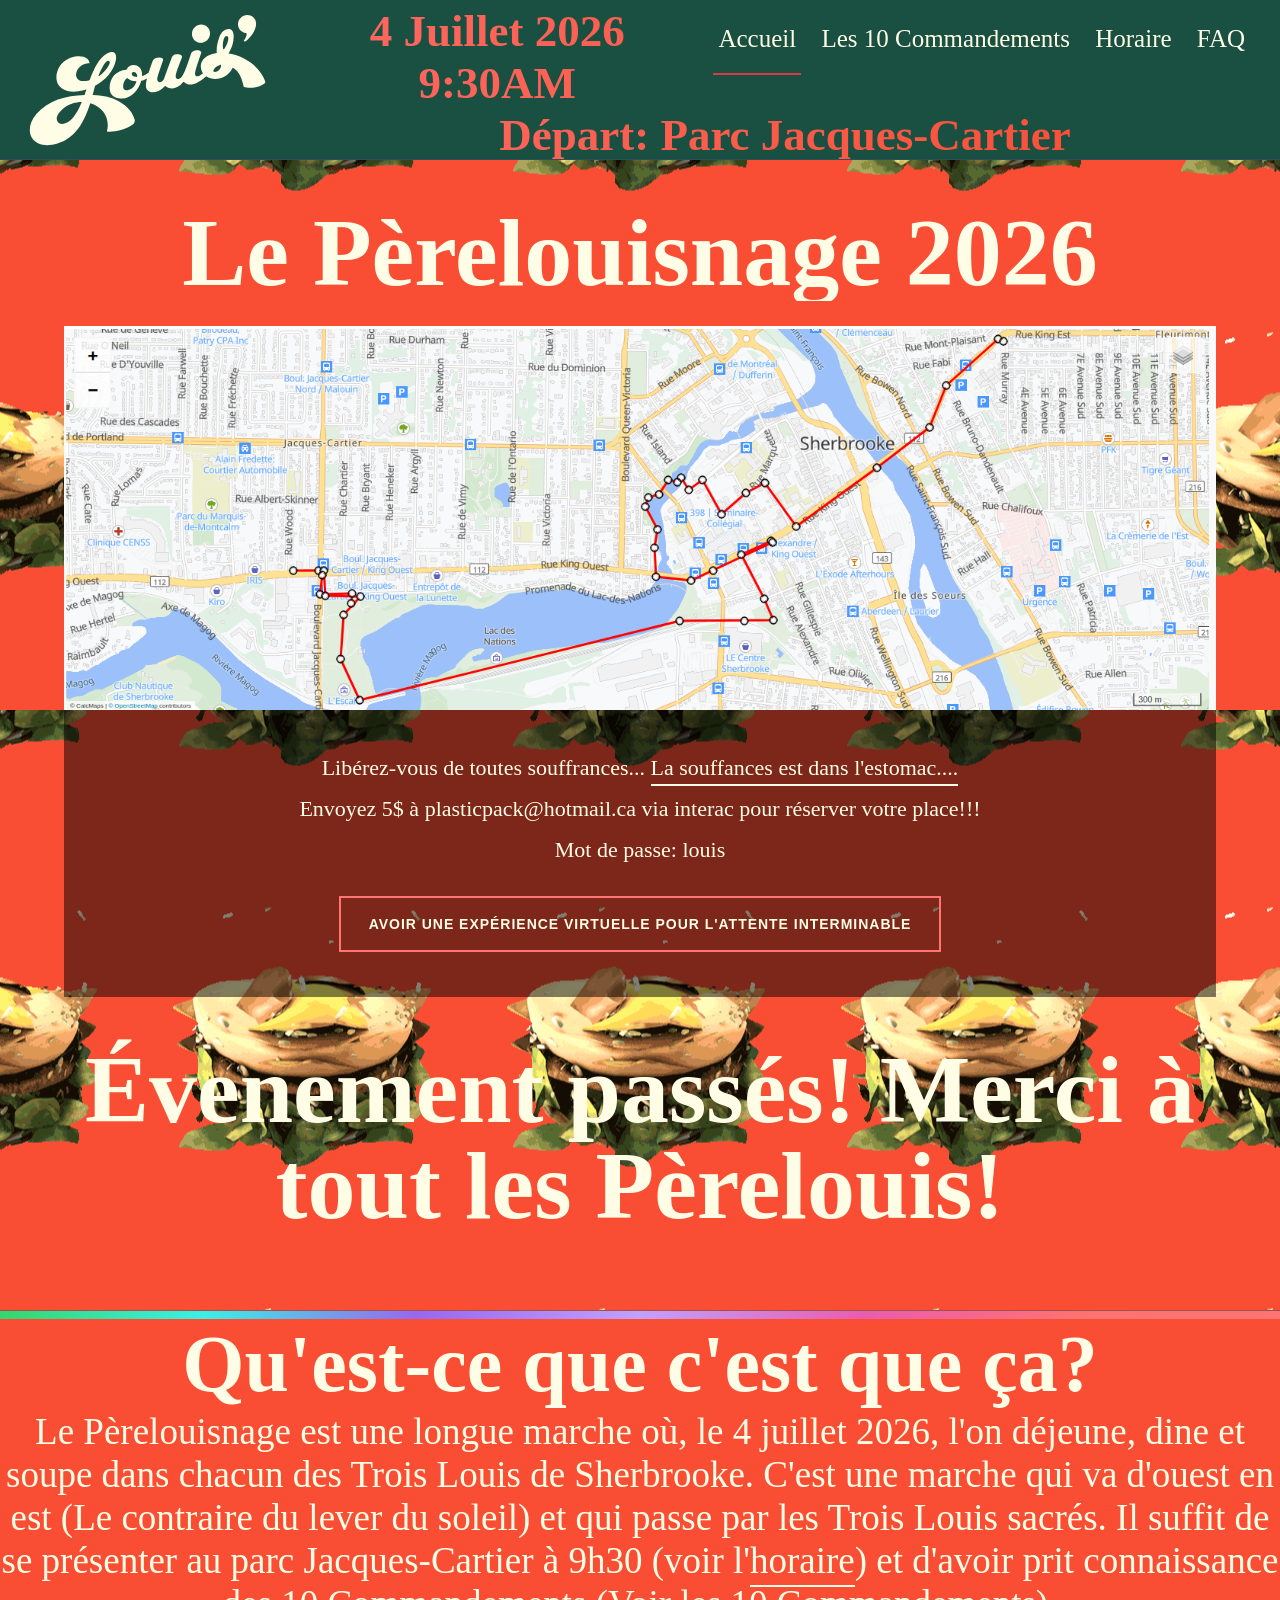
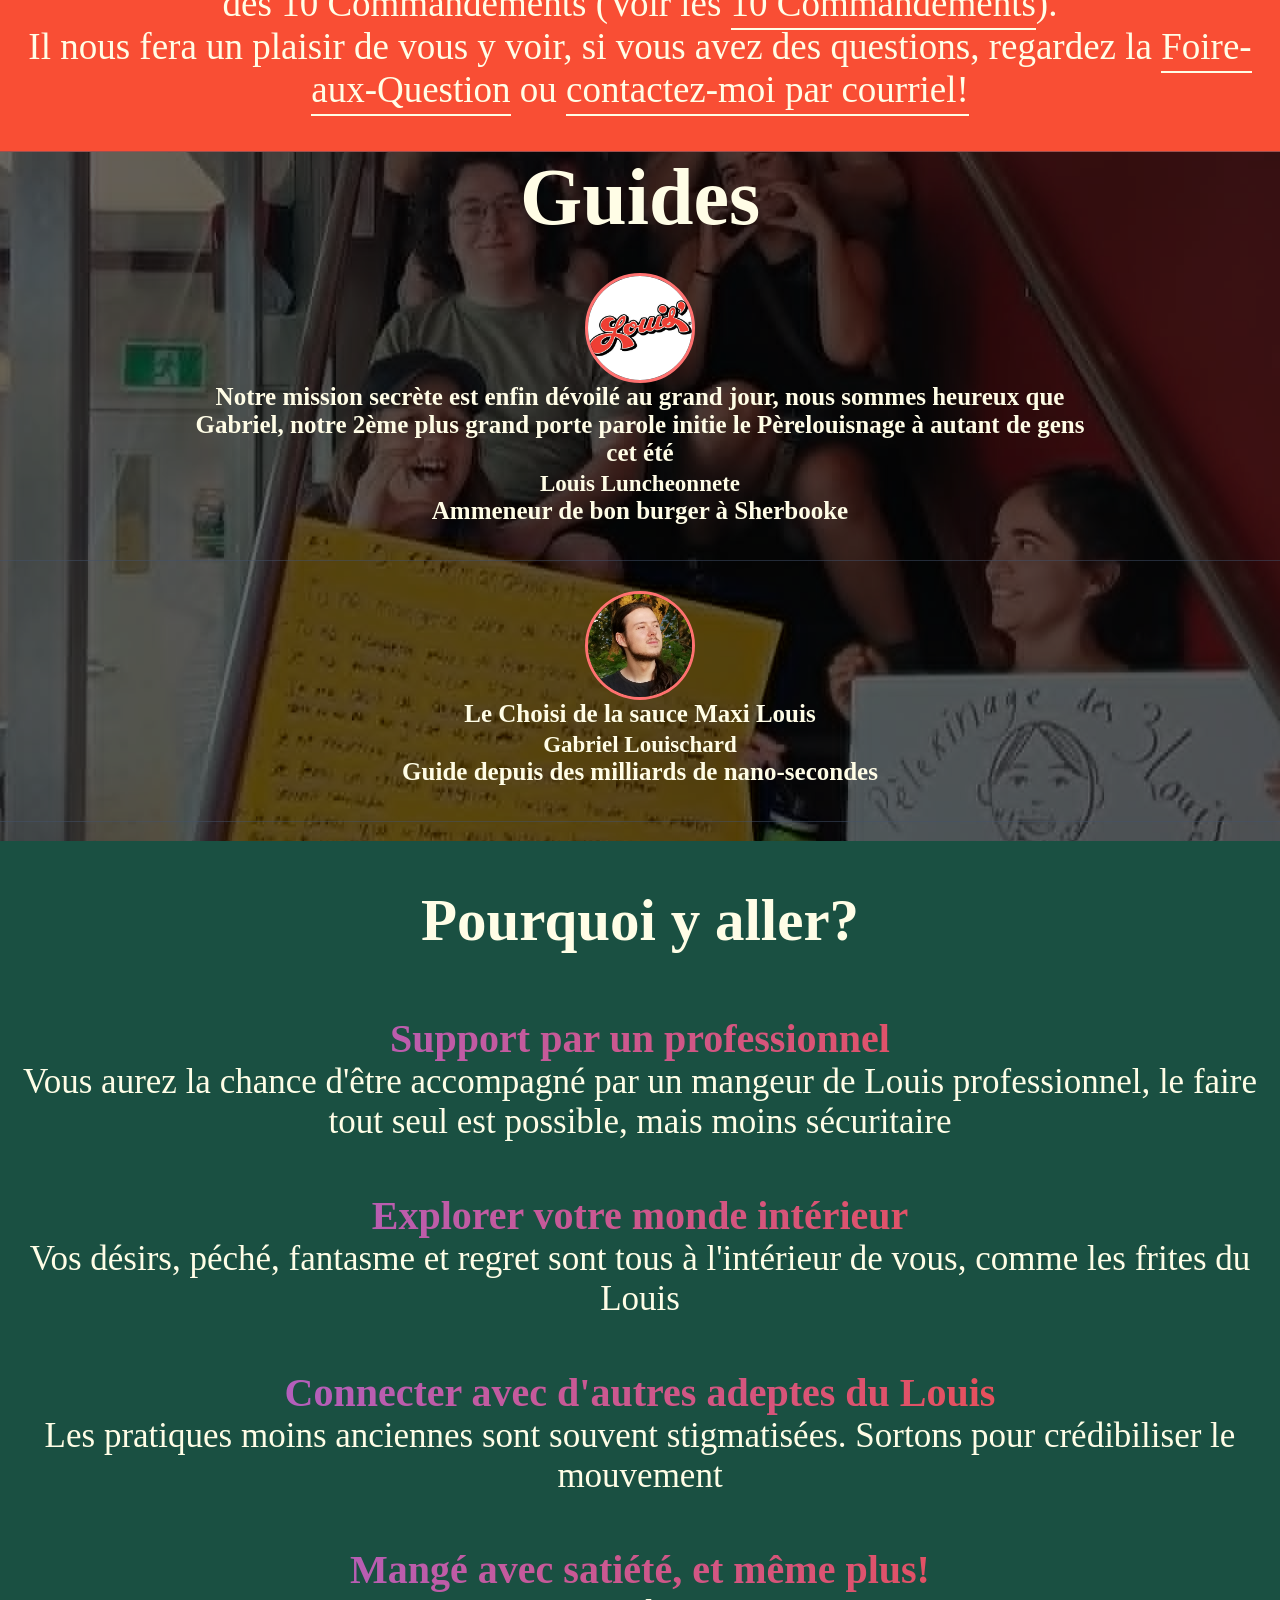
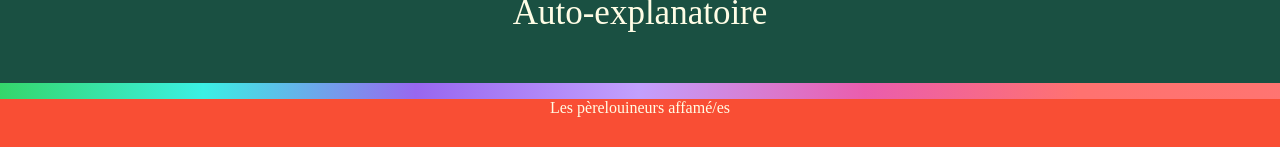
==== index.html @ 46c158fc "basecommit" ====
<html>
    <head>
        <link rel="stylesheet" href="asset/style.css">
    <script>
      // Set the date we're counting down to
      var countDownDate = new Date("Jul 4, 2026 9:30:00").getTime();
      var countDownDateEnd = new Date("Jul 4, 2026 18:30:00").getTime();
      
      // Update the count down every 1 second
      var x = setInterval(function() {
      
        // Get today's date and time
        var now = new Date().getTime();
      
        // Find the distance between now and the count down date
        var distance = countDownDate - now;
        var distanceEnd = countDownDateEnd - now;
      
        // Time calculations for days, hours, minutes and seconds
        var days = Math.floor(distance / (1000 * 60 * 60 * 24));
        var hours = Math.floor((distance % (1000 * 60 * 60 * 24)) / (1000 * 60 * 60));
        var minutes = Math.floor((distance % (1000 * 60 * 60)) / (1000 * 60));
        var seconds = Math.floor((distance % (1000 * 60)) / 1000);
      
        // Display the result in the element with id="demo"
        document.getElementById("demo").innerHTML = days + "d " + hours + "h "
        + minutes + "m " + seconds + "s ";
      
        // If the count down is finished, write some text
        if (distanceEnd < 0) {
          clearInterval(x);
          document.getElementById("demo").innerHTML = "Évenement passés! Merci à tout les Pèrelouis!";
        } else if (distance < 0) {
          document.getElementById("demo").innerHTML = "Pèrelouisnage commencé... nous vous prions d'être respectueux...";
        }

      }, 1000);
      </script>
    </head>
    <body>
        <header>
            <img class="logo" src="image/logo-louis.svg">
            <nav>
                <li class="active"><a href="index.html">Accueil</a></li>
                <li><a href="10Commendements.html">Les 10 Commandements</a></li>
                <li><a href="horaire.html">Horaire</a></li>
                <li><a href="faq.html">FAQ</a></li>
            </nav>
            <middle>
              <h2 class="gradient-text-center">4 Juillet 2026 9:30AM</h2>
              <h2 class="gradient-text-center">Départ: Parc Jacques-Cartier</h2>
            </middle>
        </header>
        <section class="content-h" height="1000px">
        <h1 class="gradient-text">Le Pèrelouisnage 2026</h1>
        <img src="image/iti_2026.png">
        </section>
        <section class="content">
            <div class="container">
                <p>
                    Libérez-vous de toutes souffrances...
                    <a class="underline" href="">La souffances est dans l'estomac....</a> 
                </p>
                <p>
                  Envoyez 5$ à plasticpack@hotmail.ca via interac pour réserver votre place!!!
                </p>
                <p>
                  Mot de passe: louis
                </p>
                <br>
                <a class="button" href="gifSludge.html">
                    Avoir une expérience virtuelle pour l'attente interminable
                </a>
            </div>
            <div class="countdown-time">
              <h1 id="demo"></h1>
            </div>
        </section>
        <hr>
        <hr class="gradient">
        <section class="sponsors">
          <h1>Qu'est-ce que c'est que ça?</h1>
         <p>
            Le Pèrelouisnage est une longue marche où, le 4 juillet 2026, l'on déjeune, dine et soupe dans chacun des Trois Louis de Sherbrooke. C'est une marche qui va d'ouest en est (Le contraire du lever du soleil) et qui passe par les Trois Louis sacrés. Il suffit de se présenter au parc Jacques-Cartier à 9h30 (voir l'<a class="underline" href="horaire.html">horaire</a>) et d'avoir prit connaissance des 10 Commandements (Voir les <a class="underline" href="10Commendements.html">10 Commandements</a>).<br>
            Il nous fera un plaisir de vous y voir, si vous avez des questions, regardez la <a class="underline" href="faq.html">Foire-aux-Question</a> ou <a class="underline" href="mailto:plasticpack@hotmail.ca">contactez-moi par courriel!</a>
         </p> 
        </section>
        <hr>
    <section class="bg_pele">
        <section class="guides">
            <h1>Guides</h1>
            <ul class="speaker-list">
                <li>
                    <img alt="Louis" src="image/louis.png">
                    <h3>Notre mission secrète est enfin dévoilé au grand jour, nous sommes heureux que Gabriel, notre 2ème plus grand porte parole initie le Pèrelouisnage à autant de gens cet été</h3>
                    <h4>Louis Luncheonnete</h4>
                    <h5>Ammeneur de bon burger à Sherbooke</h5>
                </li>
                <li>
                    <img alt="Guru" src="image/guru.jpg">
                    <h3>Le Choisi de la sauce Maxi Louis</h3>
                    <h4>Gabriel Louischard</h4>
                    <h5>Guide depuis des milliards de nano-secondes</h5>
            </ul>
        </section>
    </section>
        <!-- <hr class="gradient"> -->
        <!-- <hr> -->
        <section class="attends">
            <h2>Pourquoi y aller?</h2>

            <h4 class="text-gradient-purple">Support par un professionnel</h4>
      <p>Vous aurez la chance d'être accompagné par un mangeur de Louis professionnel, le faire tout seul est possible, mais moins sécuritaire</p>

            <h4 class="text-gradient-purple">Explorer votre monde intérieur</h4>
            <p>Vos désirs, péché, fantasme et regret sont tous à l'intérieur de vous, comme les frites du Louis</p>

            <h4 class="text-gradient-purple">Connecter avec d'autres adeptes du Louis</h4>
            <p>Les pratiques moins anciennes sont souvent stigmatisées. Sortons pour crédibiliser le mouvement</p>

            <h4 class="text-gradient-purple">Mangé avec satiété, et même plus!</h4>
            <p>Auto-explanatoire</p>
        </section>
        <hr class="gradient">
        <!-- <hr> -->
        <hr class="gradient">
        <footer>
            <p class="copyright">Les pèrelouineurs affamé/es</p>
        </footer>
    </body>
</html>
---- asset/style.css ----
/*
 * @Name: GitHub Event Web
 * @Author: Max Base
 * @Repository: https://github.com/BaseMax/GitHubEventWeb
*/

@import url("https://fonts.googleapis.com/css?family=Open+Sans");
:root {
  --main-bg-color: #F94E34;
  --secondary-color: #1A5042;
  --text-color: #FFFDE6;
  --secondary-gradient: linear-gradient(135deg, #1a5042, #1a5042, #6b7280);
  --primary-gradient: linear-gradient(267.91deg, var(--main-bg-color) 9.35%, #FF7170 96.48%);
}
* {
    padding: 0;
    margin: 0;
}
*, *:before, *:after {
    box-sizing: border-box;
}
body {
    background: var(--main-bg-color);
    color: var(--text-color);
    font-family: "Comic Sans MS", "Comic Sans", cursive;
}
img {
    border: 10px;
    max-width:90%
}
a {
    text-decoration: none;
    cursor: pointer;
    color: inherit;
}
a.underline {
    padding-bottom: 4px;
    color: var(--text-color);
    border-bottom: 2px solid var(--text-color);
}
.gradient-subtext {
    background: -webkit-linear-gradient(270.97deg, #FFE580 -21.36%, #FF7571 -2.45%, #EA5DAD 26.84%, #C2A0FD 64.15%, #3BF0E4 108.29%, #B2F4B6 159.03%);
    -webkit-background-clip: text;
    -webkit-text-fill-color: transparent;
}
.gradient-text-2 {
    /* background: -webkit-linear-gradient(270.97deg, #FFE580 -21.36%, #FF7571 -2.45%, #EA5DAD 26.84%, #C2A0FD 64.15%, #3BF0E4 108.29%, #B2F4B6 159.03%); */
    /* background: var(--primary-gradient); */
    -webkit-background-clip: text;
    -webkit-text-fill-color: blue;
}
.gradient-text {
    /* background: -webkit-linear-gradient(270.97deg, #FFE580 -21.36%, #FF7571 -2.45%, #EA5DAD 26.84%, #C2A0FD 64.15%, #3BF0E4 108.29%, #B2F4B6 159.03%); */
    background: var(--text-color);
    -webkit-background-clip: text;
    -webkit-text-fill-color: transparent;
}
.gradient-text-center {
    /* background: -webkit-linear-gradient(270.97deg, #FFE580 -21.36%, #FF7571 -2.45%, #EA5DAD 26.84%, #C2A0FD 64.15%, #3BF0E4 108.29%, #B2F4B6 159.03%); */
    background: var(--primary-gradient);
    -webkit-background-clip: text;
    -webkit-text-fill-color: transparent;
    position: center;
}
.text-gradient-purple {
    background: linear-gradient(87.54deg, #9867F0 -6.8%, #ED4E50 84.14%);
    -webkit-background-clip: text;
    -webkit-text-fill-color: transparent;
}
.button {
    font-family: "alliance", mono, sans-serif;
    position: relative;
    z-index: 1;
    display: inline-flex;
    align-items: center;
    justify-content: center;
    text-transform: none;
    font-weight: 600;
    font-size: 14px;
    padding: 4px 28px;
    height: 56px;
    border-radius: 0;
    overflow: hidden;
    background: transparent;
    letter-spacing: 0.07em;
    text-transform: uppercase;
    font-feature-settings: 'salt' on, 'ss01' on, 'ss02' on;
    color: var(--text-color);
    border: 2px solid #FF7571;
}
.button:hover {
    background: linear-gradient(269.16deg, #FFE580 -15.83%, #FF7571 -4.97%, #FF7270 15.69%, #EA5DAD 32.43%, #C2A0FD 50.09%, #9867F0 67.47%, #3BF0E4 84.13%, #33CE43 105.13%, #B2F4B6 123.24%);
    background-position: 58% 50%;
    background-size: 500%;
    color: black;
}
section.updates {
    text-align: center;
    display: inline-block;
    width: 100%;
    height: auto;
    border-top: 1px solid rgba(66,82,109,0.5);
    border-bottom: 1px solid rgba(66,82,109,0.5);
    padding-top: 45px;
    padding-bottom: 45px;
    color: var(--text-color);
}
section.updates p.signup-text {
    font-size: 20px;
}
section.updates p.follow-text {
    margin-top: 35px;
}
footer {
    text-align: center;
    display: inline-block;
    width: 100%;
    height: auto;
    color: var(--text-color);
}
footer ul {
    width: 100%;
    float: left;
    margin-top: 25px;
    margin-bottom: 25px;
}
footer .logo {
    width: 45px;
    margin-bottom: 10px;
}
footer .copyright {
    width: 100%;
    display: inline-block;
    margin-bottom: 30px;
}
ul.linear-list {

}
ul.linear-list li {
    display: inline-block;
    padding: 10px;
}
header {
    width: 100%;
    height: 160px;
    background: var(--secondary-color);
    border-bottom: 1px solid rgba(66,82,109,0.5);
    padding-top: 5px;
    padding-bottom: 5px;
}

header middle {
    font-size: 30px;
    text-align: center;
}
header nav {
    font-size: 25px;
    float: right;
    margin-right: 30px;
}
header nav li {
    display: inline-block;
    margin-left: 9px;
    padding-right: 5px;
    padding-left: 5px;
    padding-top: 20px;
    padding-bottom: 20px;
}
header nav li.active {
    border-bottom: 2px solid #d73a49;
    /* border-bottom: 2px solid #FFE57F;  */
}
section.blog {
    width: 100%;
    float: left;
}
section.blog .subtitle {
    color: var(--text-color);
}
section.blog h1 {
    font-size: 45px;
    color: var(--text-color);
    margin-bottom: 15px;
}
section.blog p {
    text-align: justify;
    line-height: 30px;
    padding-top: 8px;
    padding-bottom: 15px;
}
section.blog .author {
    float: left;
    margin-left: 20px;
    margin-bottom: 35px;
}
section.blog .time {
    color: #;
}
section.blog .author .details {
    float: left;
    margin-left: 15px;
}
section.blog .author h5 {
    width: 100%;
    margin-top: 5px;
    font-size: 19px;
    margin-bottom: 5px;
}
section.blog .author span {
    width: 100%;
}
section.blog .author img {
    float: left;
    width: 70px;
    border-radius: 50%;
}
header .logo {
    width: 250px;
    float: left;
    margin-right: 15px;
    margin-top: 8px;
    margin-left: 25px;
}
header .time {
    float: left;
    line-height: 60px;
    color: var(--text-color);
}
section.countdown-time {
    line-height: 250px;
    background-color: rgba(0,0,0,0.5);
    color: var(--text-color)
}
section.sponsors h1 {
    opacity: 1;
    font-size: 80px;
}
section.sponsors {
    opacity: 1;
    display: inline-block;
    text-align: center;
    width: 100%;
    height: auto;
    margin-bottom: 40px;
    font-size: 37px;
    /* border-top: 1px solid rgba(66,82,109,0.5); */
}
section.guides h1 {
    font-size: 80;
    opacity: 1;
}
section.bg_pele {
    background-image: url('../image/2025_celeb.jpeg');
    background-position: center;
    background-attachment: cover;
    background-repeat: repeat;
}
section.guides {
    opacity: 1;
    background-color: rgba(0,0,0,0.6);
    text-align: center;
    display: inline-block;
    width: 100%;
    height: auto;
}
section.attends {
    opacity: 1;
    text-align: center;
    display: inline-block;
    width: 100%;
    height: auto;
    background-color: var(--secondary-color);
    background-position: bottom/left;
    background-attachment: cover;
    background-repeat: no-repeat;
}
section.attends h2 {
    font-size: 59px;
    margin-bottom: 60px;
    margin-top: 45px;
}
section.attends h4 {
    font-size: 40px;
}
section.attends p {
    font-size: 35px;
    color: var(--text-color);
    margin-bottom: 50px;
}
section.content-small {
    height: auto !important;
}
section.content-small h1 {
    margin-top: 0px !important;
}
section.content_commandement {
    text-align: center;
    display: inline-block;
    width: 100%;
    height: 500;
    background-color: var(--secondary-color);
    background-image: url('../image/creepy_commend.png');
    background-position: center;
    background-attachment: cover;
    background-repeat: repeat;
}
section.content_commandement  h1 {
    font-size: 96px;
    line-height: 96px;
    margin-top: 45px;
    margin-bottom: 25px;
}
section.content_commandement p {
    margin-bottom: 15px;
    color: var(--text-color);
    font-size: 22px;
}
section.content {
    text-align: center;
    display: inline-block;
    width: 100%;
    height: 600px;
    background-image: url('../asset/burger_transparent.gif');
    background-position: center;
    background-attachment: cover;
    background-repeat: repeat;
}
section.content_wholesome {
    text-align: center;
    display: inline-block;
    width: 100%;
    height: 600px;
    background-image: url('../image/2025_celeb.jpeg');
    background-position: center;
    background-attachment: cover;
    background-repeat: repeat;
}
section.content-h {
    text-align: center;
    display: inline-block;
    width: 100%;
    background-image: url('../asset/burger_transparent.gif');
    background-position: center;
    background-attachment: cover;
    background-repeat: repeat;
}
section.sponsors h4 {
    font-size: 36px;
    line-height: 96px;
    text-align: center;
    display: inline-block;
    width: 100%;
    background-image: url('../image/2025_celeb.jpeg');
    background-position: center;
    background-attachment: cover;
    background-repeat: repeat;
}
section.content-h h1 {
    font-size: 96px;
    line-height: 96px;
    margin-top: 45px;
    margin-bottom: 25px;
}
section.content h1 {
    font-size: 96px;
    line-height: 96px;
    margin-top: 45px;
    margin-bottom: 25px;
}
section.content p {
    margin-bottom: 15px;
    color: var(--text-color);
    font-size: 22px;
}
.dino {
    text-align: center;
    width: 100%;
}
.container {
    width: 90%;
    padding: 45px;
    margin: auto;
    background: rgba(0,0,0,0.5);
}
ul.sponsor-list {
    float: left;
    width: 100%;
    margin-top: 15px;
    margin-bottom: 25px;
}
ul.sponsor-list li {
    width: 25%;
    float: left;
    margin-bottom: 15px;
    width: calc(25% - 16px);
}
ul.sponsor-list li img {
    text-align: center;
    vertical-align: middle;
    /* max-width: 150px; */
    /* max-height: 40px; */
    width: auto;
    max-width: 70%;
    max-height: 80px;
}
ul.sponsor-list li a {
    display: flex;
    align-items: center;
    justify-content: center;
    width: 100%;
    height: 128px;
    position: relative;
    z-index: 1;
    overflow: hidden;
    transition: opacity .3s ease-in-out;
}
hr.gradient {
    background: linear-gradient(269.16deg, #FFE580 -15.83%, #FF7571 -4.97%, #FF7270 15.69%, #EA5DAD 32.43%, #C2A0FD 50.09%, #9867F0 67.47%, #3BF0E4 84.13%, #33CE43 105.13%, #B2F4B6 123.24%);
    height: 8px;
}
hr {
    background: rgba(66,82,109,0.5);
    height: 1px;
    border: none;
}
section.subscribe {
    text-align: center;
    display: inline-block;
    width: 100%;
    height: auto;
    z-index: 1;
    background: url(cta-bg.png) center/100% auto no-repeat;
    padding: 120px 0;
}
section.subscribe p {
    width: 100%;
    font-size: 24px;
    margin-bottom: 20px;
}
ul.blog-utilites {
    float: right;
}
ul.blog-utilites li {
    display: inline-block;
    text-align: center;
    margin-left: 7px;
    margin-right: 7px;
}
a.go-back {

}
a.go-back svg {
    float: left;
}
a.go-back span {
    float: left;
    line-height: 24px;
    margin-left: 10px;
}
.clear {
    clear: both;
}
section.faq {
    text-align: center;
    width: 100%;
    height: auto;
}
section.faq h1 {
    font-size: 43px;
    margin-bottom: 39px;
}
ul.faq-question svg {
    float: right;
    cursor: pointer;
    margin-top: -35px;
    fill: var(--text-color);
    transition: transform .6s ease;
}
ul.faq-question h2.faq-title {
    text-align: left;
    font-size: 30px;
    margin-bottom: 15px;
}
ul.faq-question .faq-content {
    text-align: left;
    margin-left: 0px;
    font-weight: 500;
    margin-bottom: 26px;
    color: var(--text-color);
}
ul.speaker-list {
    width: 100%;
    float: left;
    margin-bottom: 19px;
}
ul.speaker-list li {
    width: 100%;
    height: auto;
    /* float: left; */
    display: inline-block;
    padding-top: 30px;
    padding-bottom: 35px;
    border-bottom: 1px solid rgba(66,82,109,0.5);
}
ul.speaker-list li img {
    width: 110px;
    border-radius: 50%;
    /* border: 3px solid #FFE57F; */
    border: 3px solid #FF7170;
}
ul.speaker-list li h3 {
    text-align: center;
    width: 100%;
    padding-left: 15%;
    padding-right: 15%;
    font-size: 25px;
    color: var(--text-color);
    margin-bottom: 4px;
}
ul.speaker-list li h4 {
    font-size: 23px;
    color: var(--text-color);
}
ul.speaker-list li h5 {
    font-size: 25px;
    color: var(--text-color);
}
section.speakers h1 {
    font-size: 64px;
    line-height: 96px;
    margin-top: 45px;
    margin-bottom: 25px;
}
section.profile {
    float: left;
    width: 100%;
    height: auto;
    margin-bottom: 45px;
}
section.profile .avatar {
    float: left;
    width: 250px;
    border-radius: 10px;
}
section.profile .details {
    width: calc(100% - 275px);
    margin-left: 25px;
    float: left;
}
section.profile h1 {
    font-size: 54px;
    margin-bottom: 8px;
}
section.profile h2 {
    color: var(--text-color);
    margin-bottom: 25px;
}
section.profile .social {
    margin-top: 25px;
}
section.profile .social svg {
    height: 24px;
    fill: currentColor;
    margin-right: 25px;
}
ul.comm-list {
    width: 100%;
    float: left;
    margin-bottom: 19px;
    background-image: url(".../image/2025_celeb.jpeg");
}
ol.comm-list li {
    type: "I";
    text-align: left;
    width: 100%;
    background-color: rgba(0,0,0,0.6);
    padding-left: 15%;
    padding-right: 15%;
    font-size: 50;
    color: var(--text-color);
    width: 100%;
    height: auto;
    /* float: left; */
    padding-top: 30px;
    padding-bottom: 35px;
    border-bottom: 5px solid rgba(66,82,109,0.7);
}

.styled-table {
    width: 100%;
    align-items: center;
    border-collapse: collapse;
    margin-left: auto;
    margin-right: auto;
    font-size: 2em;
    font-family: sans-serif;
    min-width: 400px;
    box-shadow: 0 0 20px rgba(0, 0, 0, 0.15);
}

.styled-table thead tr {
    background-color: var(--secondary-color);
    color: var(--text-color);
    text-align: left;
}

.styled-table th,
.styled-table td {
    padding: 12px 15px;
}

.styled-table tbody tr {
    border-bottom: 1px solid #dddddd;
}

.styled-table tbody tr:last-of-type {
    border-bottom: 2px solid #009879;
}

.styled-table td img {
    width: 110px;
    border-radius: 50%;
    /* border: 3px solid #FFE57F; */
    border: 3px solid #FF7170;
}
.ggapi {
  width: 250px;
  height: 250px;
}
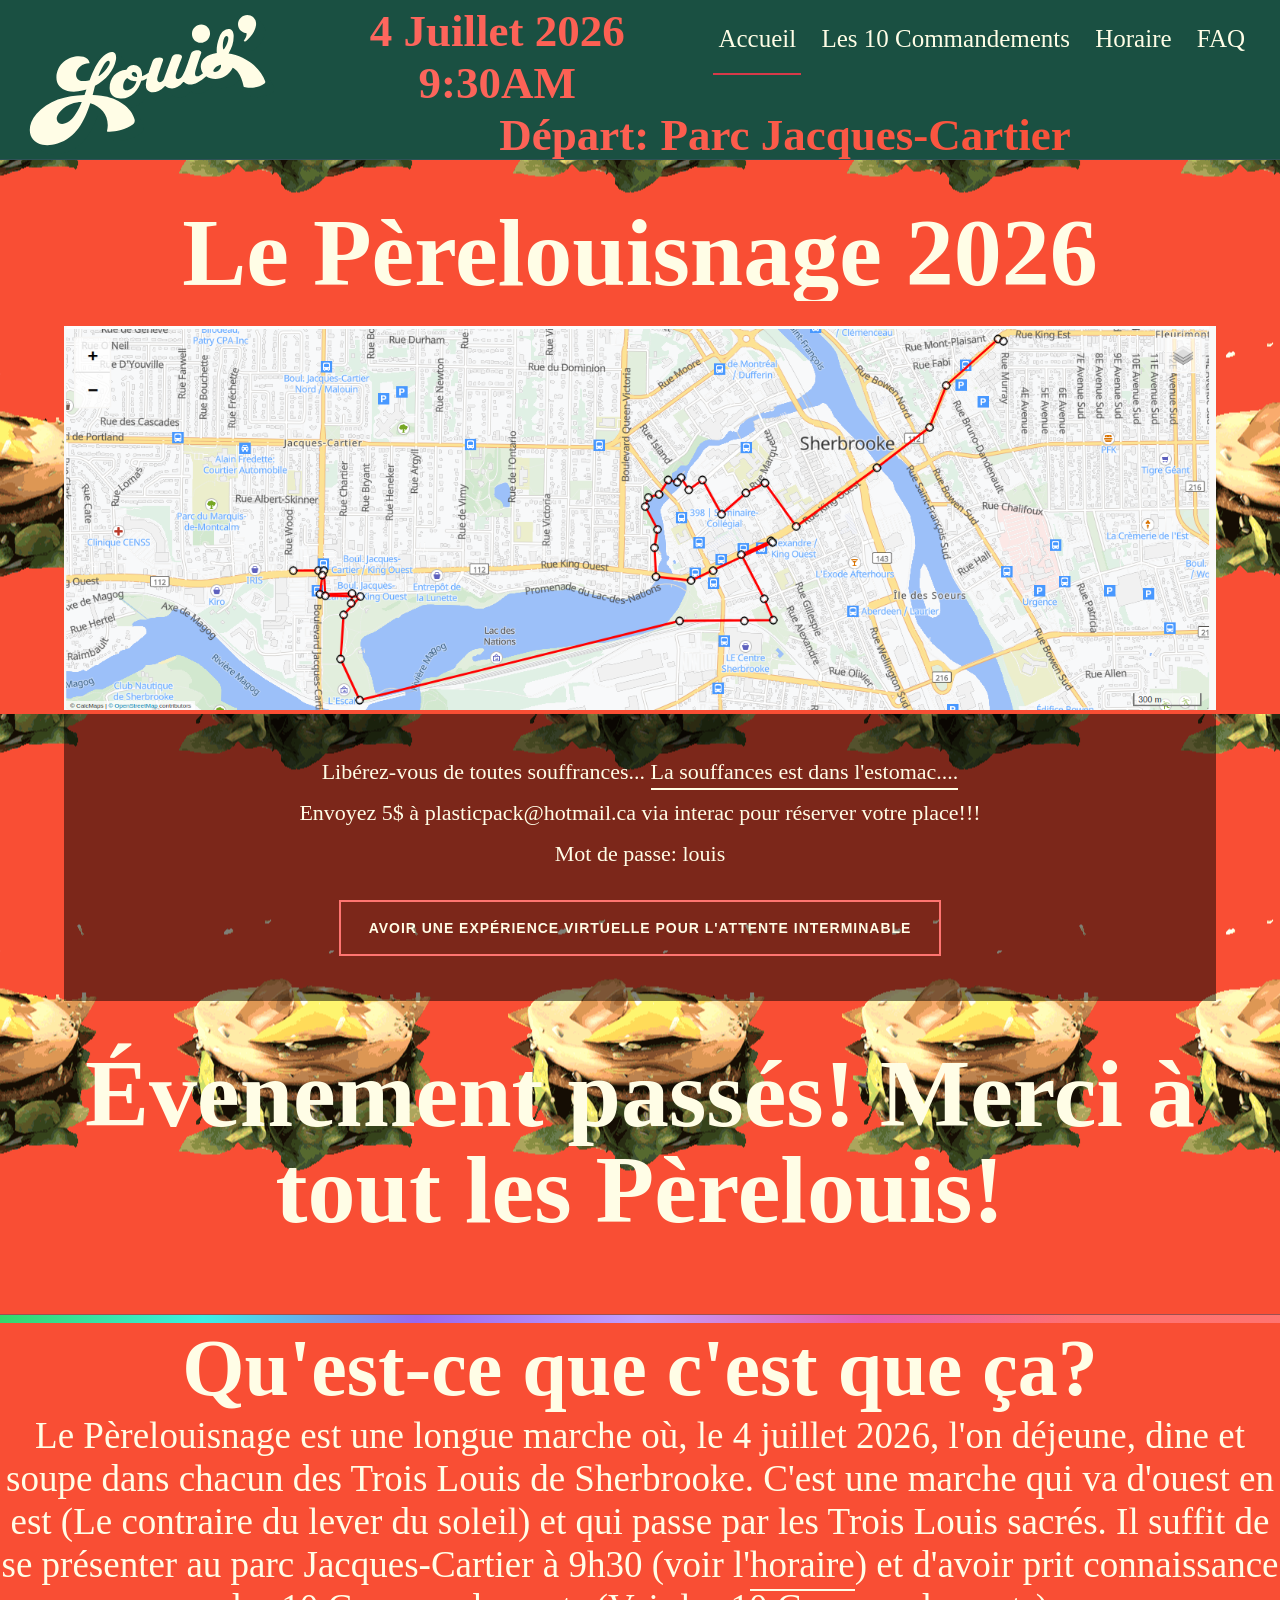
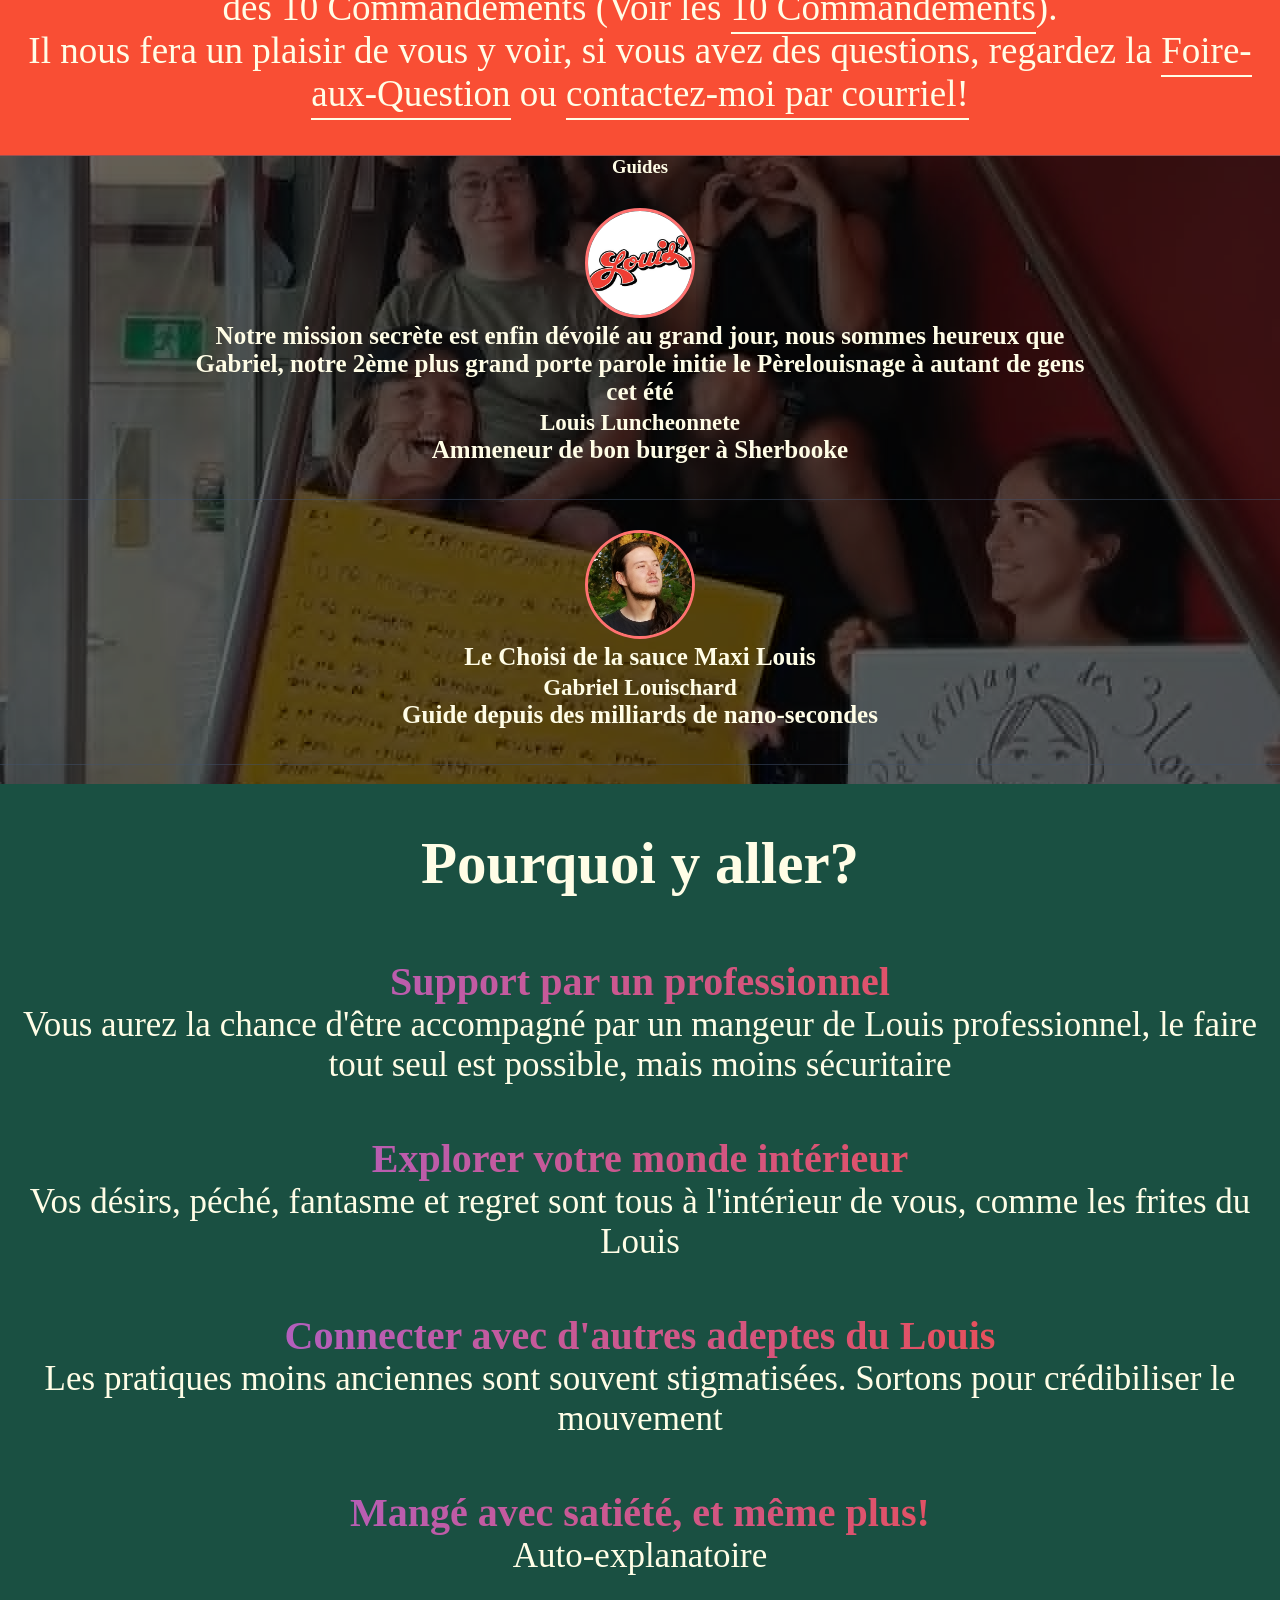
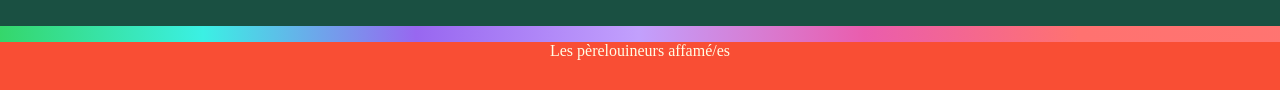
==== commit 65425e23: "charset utf8" ====
--- a/index.html
+++ b/index.html
@@ -1,6 +1,9 @@
-<html>
+<!DOCTYPE html>
+<html lang="fr">
     <head>
+    <meta charset="UTF-8">
         <link rel="stylesheet" href="asset/style.css">
+    <title>Pèrelouisnage 2026</title></title>
     <script>
       // Set the date we're counting down to
       var countDownDate = new Date("Jul 4, 2026 9:30:00").getTime();
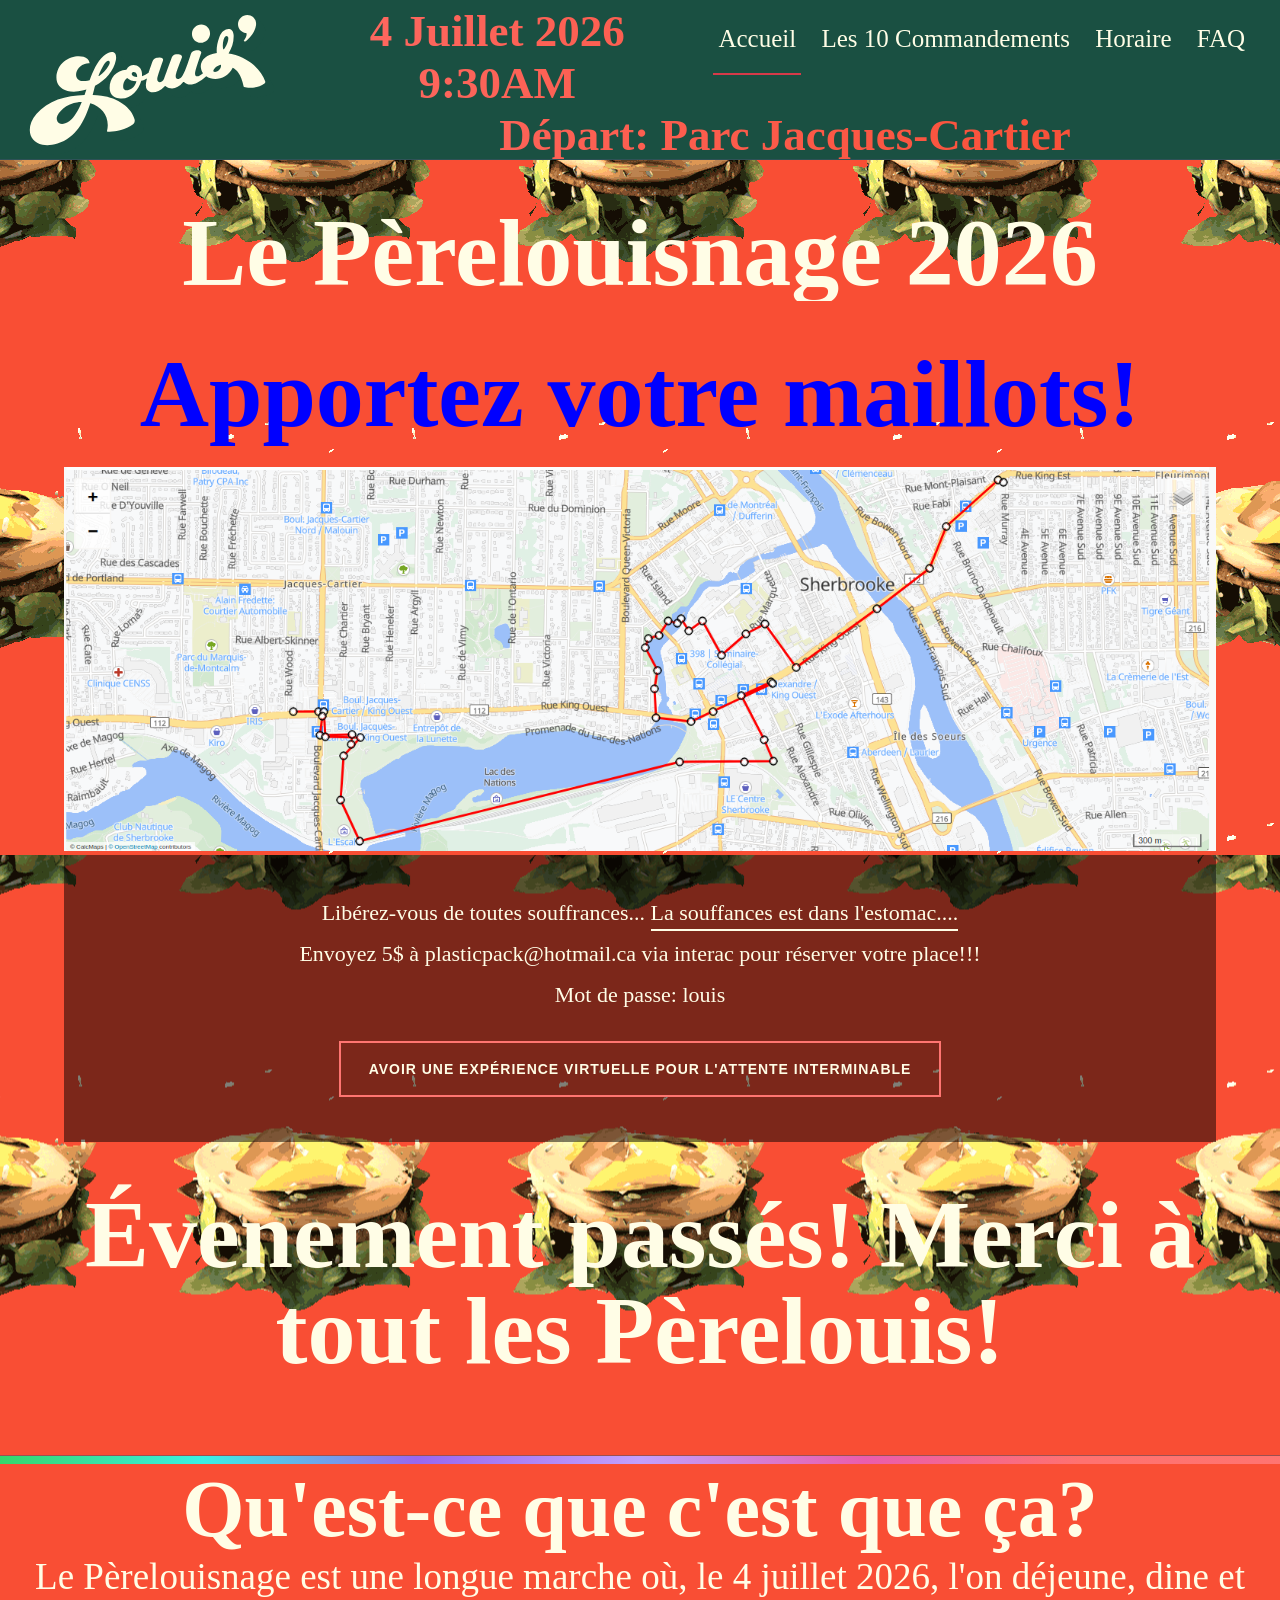
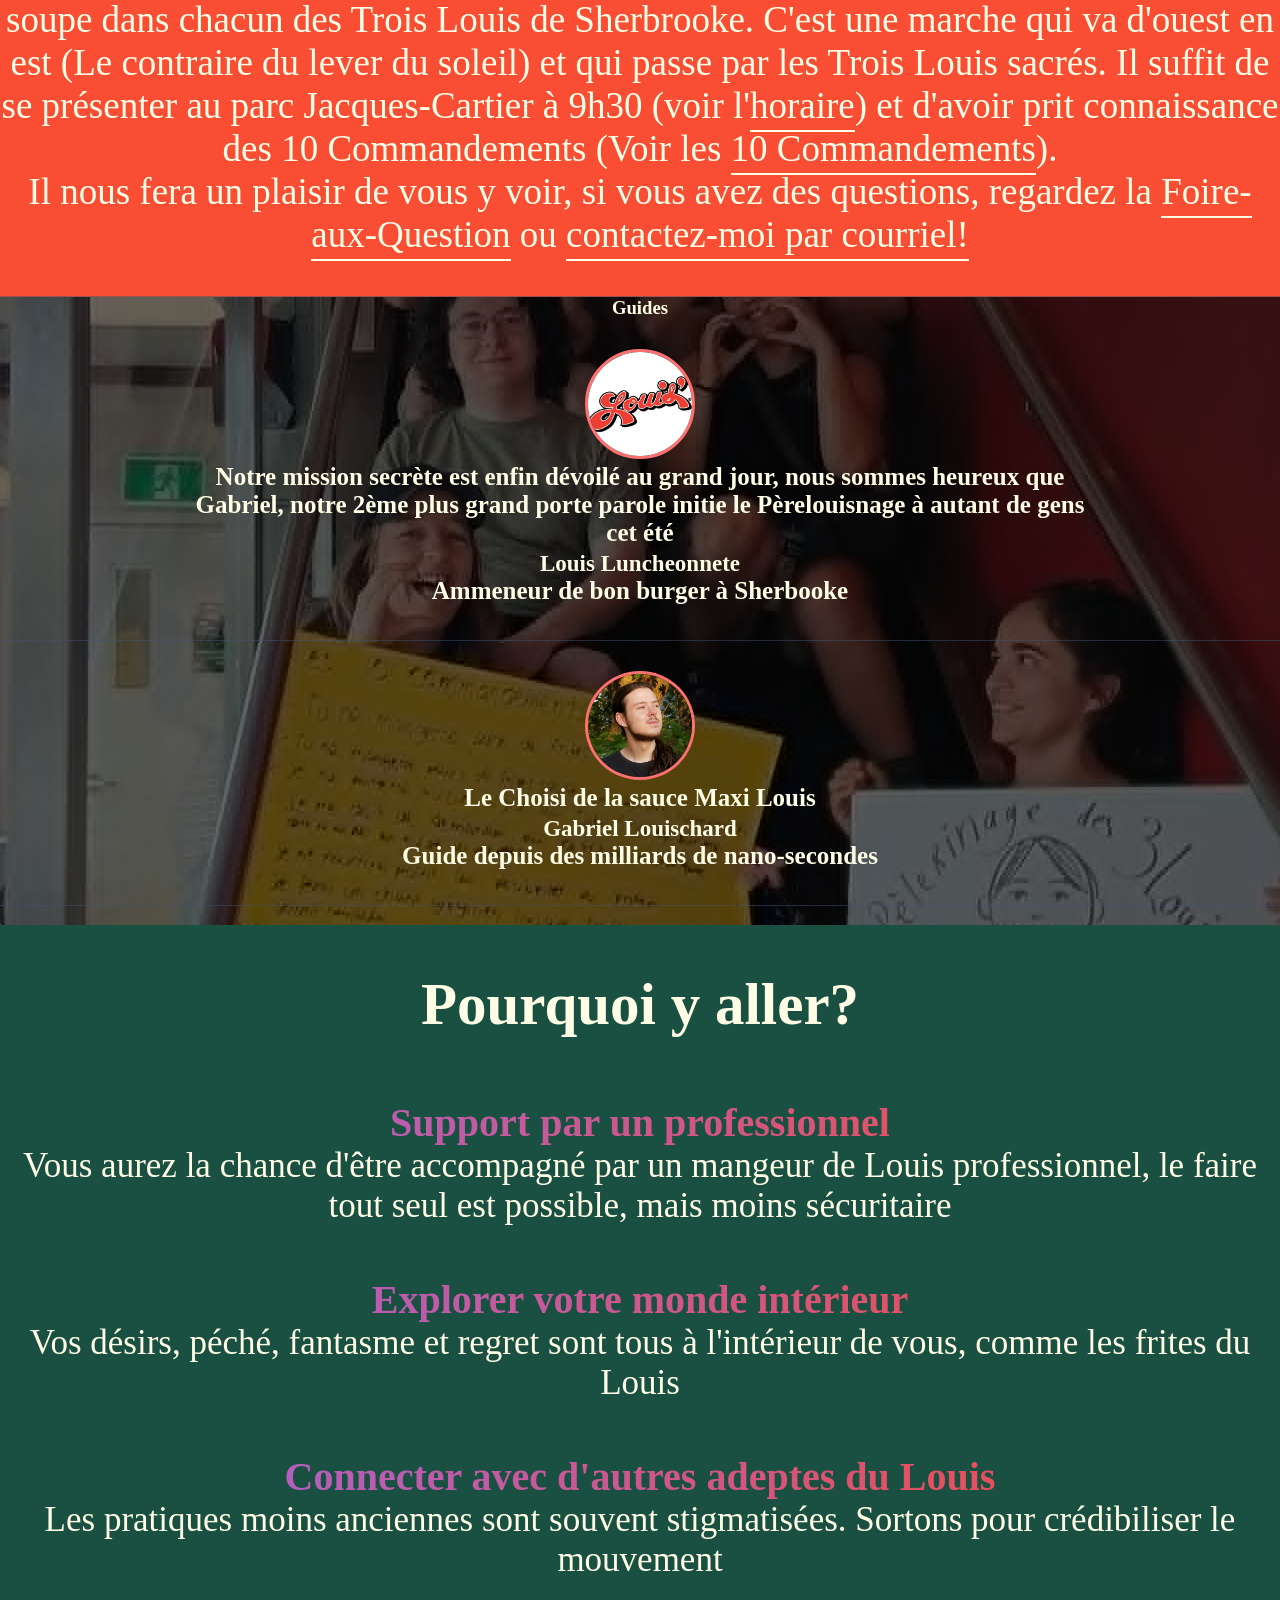
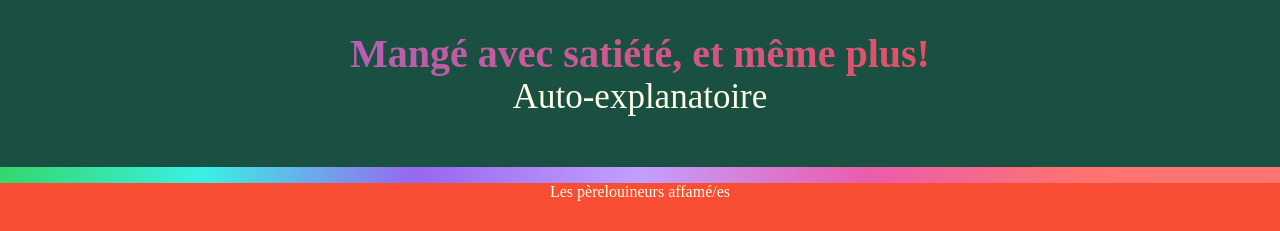
==== commit cb5902b7: "maillots" ====
--- a/index.html
+++ b/index.html
@@ -56,6 +56,7 @@
         </header>
         <section class="content-h" height="1000px">
         <h1 class="gradient-text">Le Pèrelouisnage 2026</h1>
+        <h1 class="gradient-text-2">Apportez votre maillots!</h1>
         <img src="image/iti_2026.png">
         </section>
         <section class="content">
